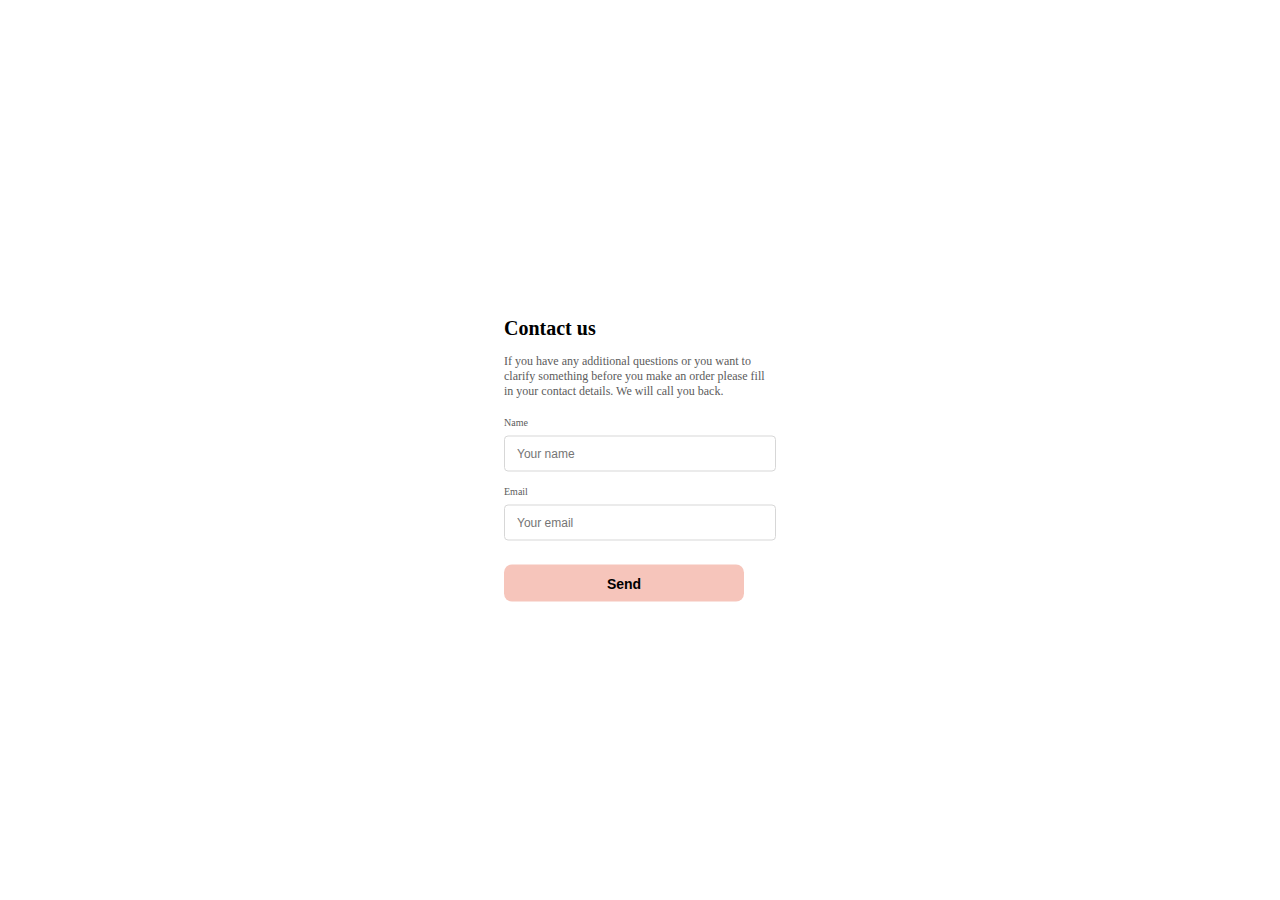
==== partials/contact-us.html @ 2db3227c "good" ====
<!DOCTYPE html>
<html lang="en">

<head>
    <meta charset="utf-8" />
    <meta name="description" content="Anemone page" />
    <meta name="viewport" content="width=device-width, initial-scale=1.0" />
    <title>Anemone</title>
    <link rel="stylesheet" href="https://cdnjs.cloudflare.com/ajax/libs/modern-normalize/2.0.0/modern-normalize.min.css"
        integrity="sha512-4xo8blKMVCiXpTaLzQSLSw3KFOVPWhm/TRtuPVc4WG6kUgjH6J03IBuG7JZPkcWMxJ5huwaBpOpnwYElP/m6wg=="
        crossorigin="anonymous" referrerpolicy="no-referrer" />
    <link rel="stylesheet" href="../styles/styles-modal-contact.css" />
    <link rel="preconnect" href="https://fonts.gstatic.com" />
    <link rel="preconnect" href="https://fonts.googleapis.com" />
    <link href="https://fonts.googleapis.com/css2?family=Montserrat:wght@400;500;700&display=swap" rel="stylesheet" />
</head>

<body>

    <div class="modal-contact">
        <button type="button" class="close-button">
            <svg width="18" height="18" class="icon-x">
                <use href="./images/symbol-defs.svg#icon-Vector"></use>
            </svg>
        </button>
        <div>
            <h4 class="title-contact">Contact us</h4>
            <p class="legend"> If you have any additional questions or you want to clarify something before
                you make an order please fill in your contact details. We will call you back.</p>
            <form>
                <div class="form">
                    <label class="label" for="user-name">Name</label>
                    <input class="input" type="text" id="user-name" name="user-name" placeholder="Your name" required
                        pattern="[A-Za-z]{5,}"
                        title="Must contain only uppercase and lowercase letter, and at least 5 characters">
                </div>
                <div class="form">
                    <label class="label" for="email">Email</label>
                    <input class="input" type="email" id="email" name="email" placeholder="Your email" required
                        pattern="[a-z0-9._%+\-]+@[a-z0-9.\-]+\.[a-z]{2,}$">
                </div>
                <button class="button-send" type="submit">Send</button>
            </form>
        </div>
    </div>
</body>
</html>
---- styles/styles-modal-contact.css ----
* {
    margin: 0;
    padding: 0;
}

:root {
    --grey:#5C5C5C;
    --milk:#D7D7D7;


}
.modal-contact {
    width: 100%;
    max-width: 272px;
    height: 357px;
    background-color: var(--white);
    position: absolute;
    top: 55%;
    left: 50%;
    transform: translate(-50%, -50%) scale(1);
    transition: transform 250ms cubic-bezier(0.4, 0, 0.2, 1);
    padding: 28px 16px;
}

.close-button {
    fill: var(--black);
    background-color: transparent;
    border: none;
    position: absolute;
    width: 18px;
    height: 18px;
    cursor: pointer;
    top: 16px;
    right: 16px;
    display: flex;
    justify-content: center;
    align-items: center;
}

.icon-x {
    fill: currentColor
}
.title-contact {
    font-size: 20px;
    font-weight: 600;
    color: var(--black);
    margin-bottom: 14px;
}
.legend {
    font-size: 12px;
    font-weight: 500;
    color: var(--grey);
    margin-bottom: 18px;
}
.form {
    display: flex;
    flex-direction: column;
}
.label {
    color: var(--grey);
    font-size: 10px;
    font-weight: 500;
    margin-bottom: 8px;
}

.input {
    font-size: 12px;
    font-weight: 500;
    border-radius: 4px;
    border: 1px solid var(--milk);
    color: rgba(0, 0, 0, 0.40);
    padding: 10px 12px;
    margin-bottom: 14px;
}
.input:hover,
.input:focus {
    border: 1px solid rgba(17, 17, 17, 0.70);
}
.input:not(:placeholder-shown):required:invalid {
    border: 1px solid var(--error-state);
}

.input:not(:placeholder-shown):required:valid {
    border: 1px solid var(--correct-state);
}

.button-send {
    display: flex;
    width: 100%;
    max-width: 240px;
    height: 37px;
    padding: 10px 0px;
    justify-content: center;
    align-items: center;
    background-color: rgba(232, 111, 84, 0.40);
    border-radius: 8px;
    border: none;
    color: var(--white);
    font-size: 14px;
    font-weight: 600;
    margin-top: 10px;
}
.button-send:active {
    background-color: var(--brand-color);
}
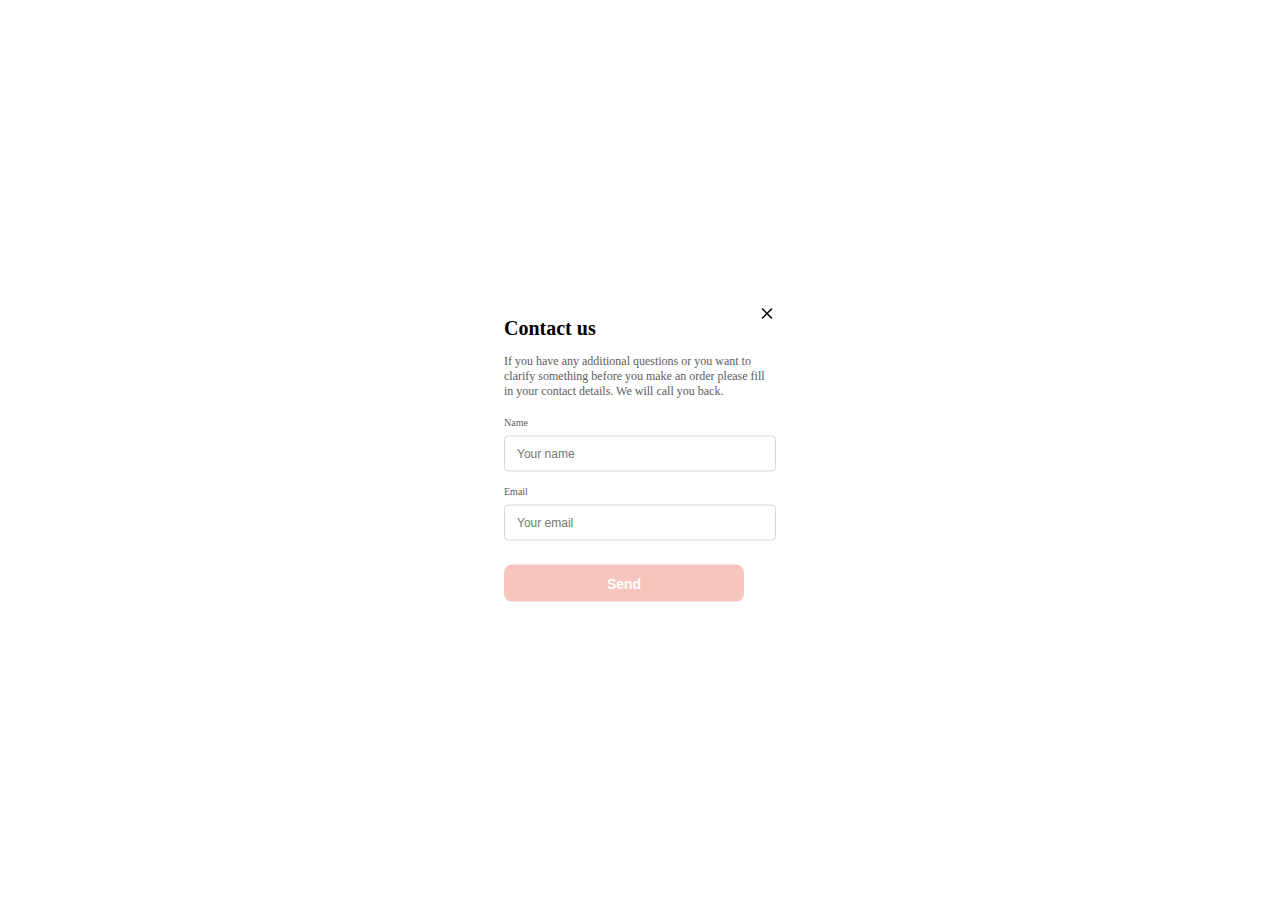
==== commit 972be759: "adding brunch" ====
--- a/partials/contact-us.html
+++ b/partials/contact-us.html
@@ -20,7 +20,7 @@
     <div class="modal-contact">
         <button type="button" class="close-button">
             <svg width="18" height="18" class="icon-x">
-                <use href="./images/symbol-defs.svg#icon-Vector"></use>
+                <use href="../images/symbol-defs.svg#icon-x-contact"></use>
             </svg>
         </button>
         <div>
--- a/styles/styles-modal-contact.css
+++ b/styles/styles-modal-contact.css
@@ -4,10 +4,15 @@
 }
 
 :root {
+    --brand-color: #e86f54;
+    --brand-color-hover: #e25b41;
+    --brand-color-focus: #fa6f54;
+    --black: #000000;
+    --white: #ffffff;
+    --error-state: #e74a3b;
+    --correct-state: #3cbc81;
     --grey:#5C5C5C;
     --milk:#D7D7D7;
-
-
 }
 .modal-contact {
     width: 100%;
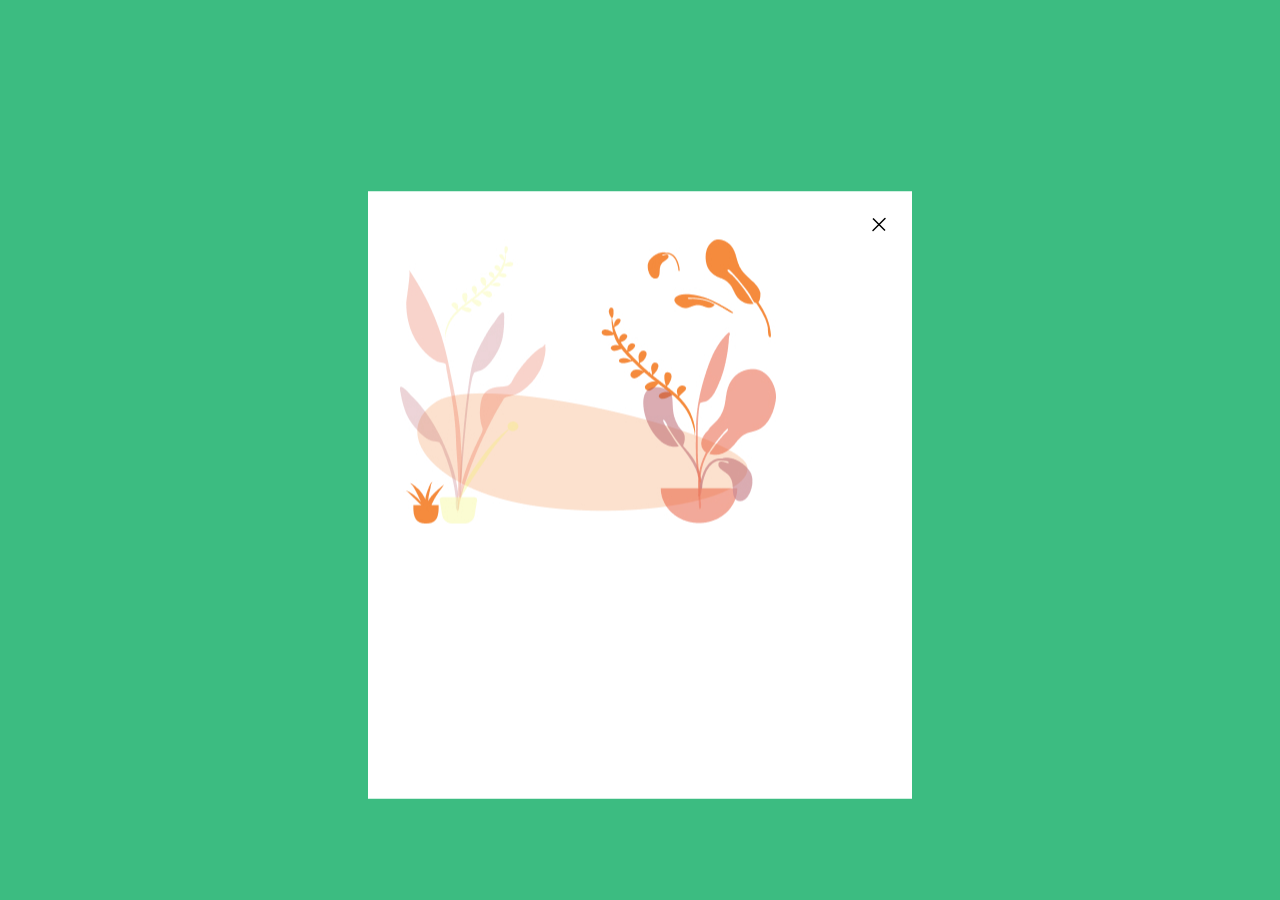
==== commit a9be71ad: "add thankyou" ====
--- a/partials/contact-us.html
+++ b/partials/contact-us.html
@@ -9,18 +9,17 @@
     <link rel="stylesheet" href="https://cdnjs.cloudflare.com/ajax/libs/modern-normalize/2.0.0/modern-normalize.min.css"
         integrity="sha512-4xo8blKMVCiXpTaLzQSLSw3KFOVPWhm/TRtuPVc4WG6kUgjH6J03IBuG7JZPkcWMxJ5huwaBpOpnwYElP/m6wg=="
         crossorigin="anonymous" referrerpolicy="no-referrer" />
-    <link rel="stylesheet" href="../styles/styles-modal-contact.css" />
+    <link rel="stylesheet" href="../css/styles-modal-contact.css" />
     <link rel="preconnect" href="https://fonts.gstatic.com" />
     <link rel="preconnect" href="https://fonts.googleapis.com" />
     <link href="https://fonts.googleapis.com/css2?family=Montserrat:wght@400;500;700&display=swap" rel="stylesheet" />
 </head>
 
 <body>
-
-    <div class="modal-contact">
-        <button type="button" class="close-button">
+    <div class="modal-contact display-one">
+        <button type="button" class="close-button-modal">
             <svg width="18" height="18" class="icon-x">
-                <use href="../images/symbol-defs.svg#icon-x-contact"></use>
+                <use href="../src/images/symbol-defs.svg#icon-x-contact"></use>
             </svg>
         </button>
         <div>
@@ -43,5 +42,19 @@
             </form>
         </div>
     </div>
+    <div class="modal-contact display-two">
+        <button type="button" class="close-button-modal">
+            <svg width="18" height="18" class="icon-x">
+                <use href="../src/images/symbol-defs.svg#icon-x-contact"></use>
+            </svg>
+        </button>
+        <div>
+            <picture class="img-thankyou">
+                <img src="../src/images/thankyou.jpg" srcset="../src/images/thankyou2x.jpg"
+                    alt="orange plants abstraction"/>
+            </picture>
+
+        </div>
+    </div>
 </body>
 </html>
--- a/css/styles-modal-contact.css
+++ b/css/styles-modal-contact.css
@@ -0,0 +1,170 @@
+* {
+    margin: 0;
+    padding: 0;
+}
+body {
+    font-family: "Montserrat", sans-serif;
+    color: var(--black);
+}
+body {
+    background-color: #3cbc81;
+}
+
+:root {
+    --brand-color: #e86f54;
+    --brand-color-hover: #e25b41;
+    --brand-color-focus: #fa6f54;
+    --black: #000000;
+    --white: #ffffff;
+    --error-state: #e74a3b;
+    --correct-state: #3cbc81;
+    --grey:#5C5C5C;
+    --milk:#D7D7D7;
+}
+.modal-contact {
+    width: 100%;
+    max-width: 272px;
+    height: 357px;
+    background-color: var(--white);
+    position: absolute;
+    top: 55%;
+    left: 50%;
+    transform: translate(-50%, -50%) scale(1);
+    transition: transform 250ms cubic-bezier(0.4, 0, 0.2, 1);
+    padding: 28px 16px;
+}
+.display-one {
+    display: block;
+}
+.display-two {
+    display: block;
+}
+
+.close-button-modal {
+    fill: var(--black);
+    background-color: transparent;
+    border: none;
+    position: absolute;
+    width: 18px;
+    height: 18px;
+    cursor: pointer;
+    top: 16px;
+    right: 10px;
+    display: flex;
+    justify-content: center;
+    align-items: center;
+}
+
+.icon-x {
+    fill: currentColor;
+}
+.title-contact {
+    font-family: 'Segoe UI', Tahoma, Geneva, Verdana, sans-serif;
+    font-size: 20px;
+    font-weight: 600;
+    color: var(--black);
+    margin-bottom: 14px;
+}
+.legend {
+    font-size: 12px;
+    font-weight: 500;
+    color: var(--grey);
+    margin-bottom: 18px;
+}
+.form {
+    display: flex;
+    flex-direction: column;
+}
+.label {
+    color: var(--grey);
+    font-size: 10px;
+    font-weight: 500;
+    margin-bottom: 8px;
+}
+
+.input {
+    font-size: 12px;
+    font-weight: 500;
+    border-radius: 4px;
+    border: 1px solid var(--milk);
+    color: rgba(0, 0, 0, 0.40);
+    padding: 10px 12px;
+    margin-bottom: 14px;
+}
+.input:hover,
+.input:focus {
+    border: 1px solid rgba(17, 17, 17, 0.70);
+}
+.input:not(:placeholder-shown):required:invalid {
+    border: 1px solid var(--error-state);
+}
+
+.input:not(:placeholder-shown):required:valid {
+    border: 1px solid var(--correct-state);
+}
+
+.button-send {
+    display: flex;
+    width: 100%;
+    max-width: 240px;
+    height: 37px;
+    padding: 10px 0px;
+    justify-content: center;
+    align-items: center;
+    background-color: rgba(232, 111, 84, 0.40);
+    border-radius: 8px;
+    border: none;
+    color: var(--white);
+    font-size: 14px;
+    font-weight: 600;
+    margin-top: 10px;
+    cursor: pointer;
+}
+.button-send:active {
+    background-color: var(--brand-color);
+}
+.img-thankyou {
+    max-width: 188px;
+    text-align: center;
+}
+
+@media screen and (min-width: 768px) {
+    .modal-contact {
+        max-width: 480px;
+        height: 511px;
+        padding: 48px 32px;
+    }
+    .title-contact {
+        font-size: 32px;
+        margin-bottom: 24px;
+    }
+    .legend {
+        font-size: 16px;
+        margin-bottom: 32px;
+    }
+    .label {
+        font-size: 14px;
+    }
+    .input {
+        font-size: 14px;
+        padding: 16px;
+        margin-bottom: 24px;
+    }
+    .button-send {
+        max-width: 416px;
+        padding: 14px;
+        height: 50px;
+        font-size: 18px;
+    }
+    .icon-x {
+        padding: 0;
+        width: 24px;
+        height: 24px;
+    }
+    .close-button-modal {
+        width: 24px;
+        height: 24px;
+        top: 24px;
+        right: 18px;
+    }
+}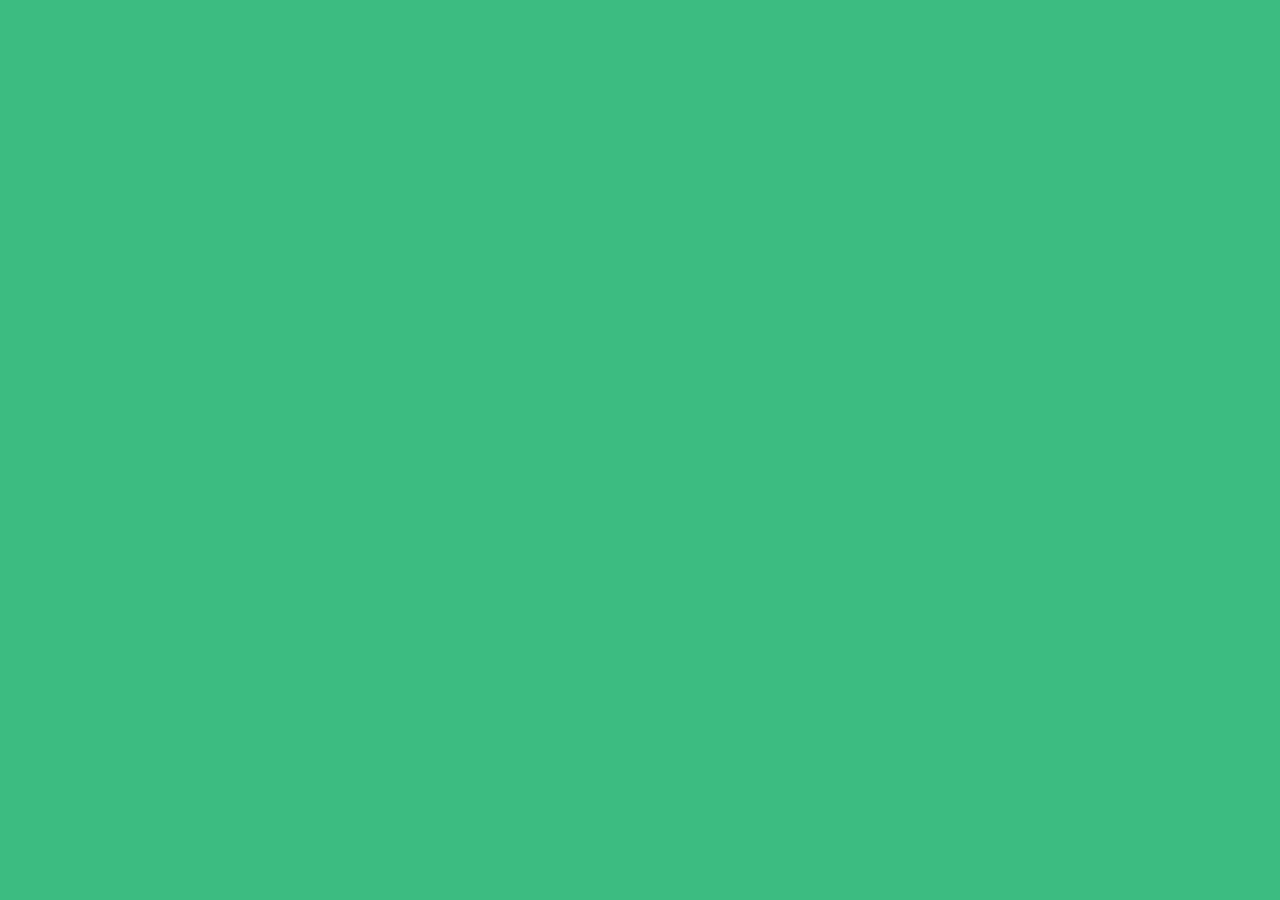
==== commit 18299f9c: "js" ====
--- a/partials/contact-us.html
+++ b/partials/contact-us.html
@@ -16,8 +16,8 @@
 </head>
 
 <body>
-    <div class="modal-contact display-one">
-        <button type="button" class="close-button-modal">
+    <div class="modal-contact is-hidden" data-mobile>
+        <button type="button" class="close-button-modal" data-modal-close>
             <svg width="18" height="18" class="icon-x">
                 <use href="../src/images/symbol-defs.svg#icon-x-contact"></use>
             </svg>
@@ -56,5 +56,9 @@
 
         </div>
     </div>
+    <script defer src="https://cdnjs.cloudflare.com/ajax/libs/body-scroll-lock/3.1.5/bodyScrollLock.min.js"
+        integrity="sha512-HowizSDbQl7UPEAsPnvJHlQsnBmU2YMrv7KkTBulTLEGz9chfBoWYyZJL+MUO6p/yBuuMO/8jI7O29YRZ2uBlA=="
+        crossorigin="anonymous"></script>
+        <script src="../css/contakt.js"></script>
 </body>
 </html>
--- a/css/styles-modal-contact.css
+++ b/css/styles-modal-contact.css
@@ -1,7 +1,4 @@
-* {
-    margin: 0;
-    padding: 0;
-}
+
 body {
     font-family: "Montserrat", sans-serif;
     color: var(--black);
@@ -33,15 +30,19 @@
     transition: transform 250ms cubic-bezier(0.4, 0, 0.2, 1);
     padding: 28px 16px;
 }
-.display-one {
-    display: block;
+.is-hidden {
+    opacity: 0;
+    visibility: hidden;
+    pointer-events: none;
 }
+
 .display-two {
-    display: block;
+    display: none;
 }
 
 .close-button-modal {
     fill: var(--black);
+    padding: 0;
     background-color: transparent;
     border: none;
     position: absolute;
@@ -60,6 +61,7 @@
 }
 .title-contact {
     font-family: 'Segoe UI', Tahoma, Geneva, Verdana, sans-serif;
+    margin: 0;
     font-size: 20px;
     font-weight: 600;
     color: var(--black);
